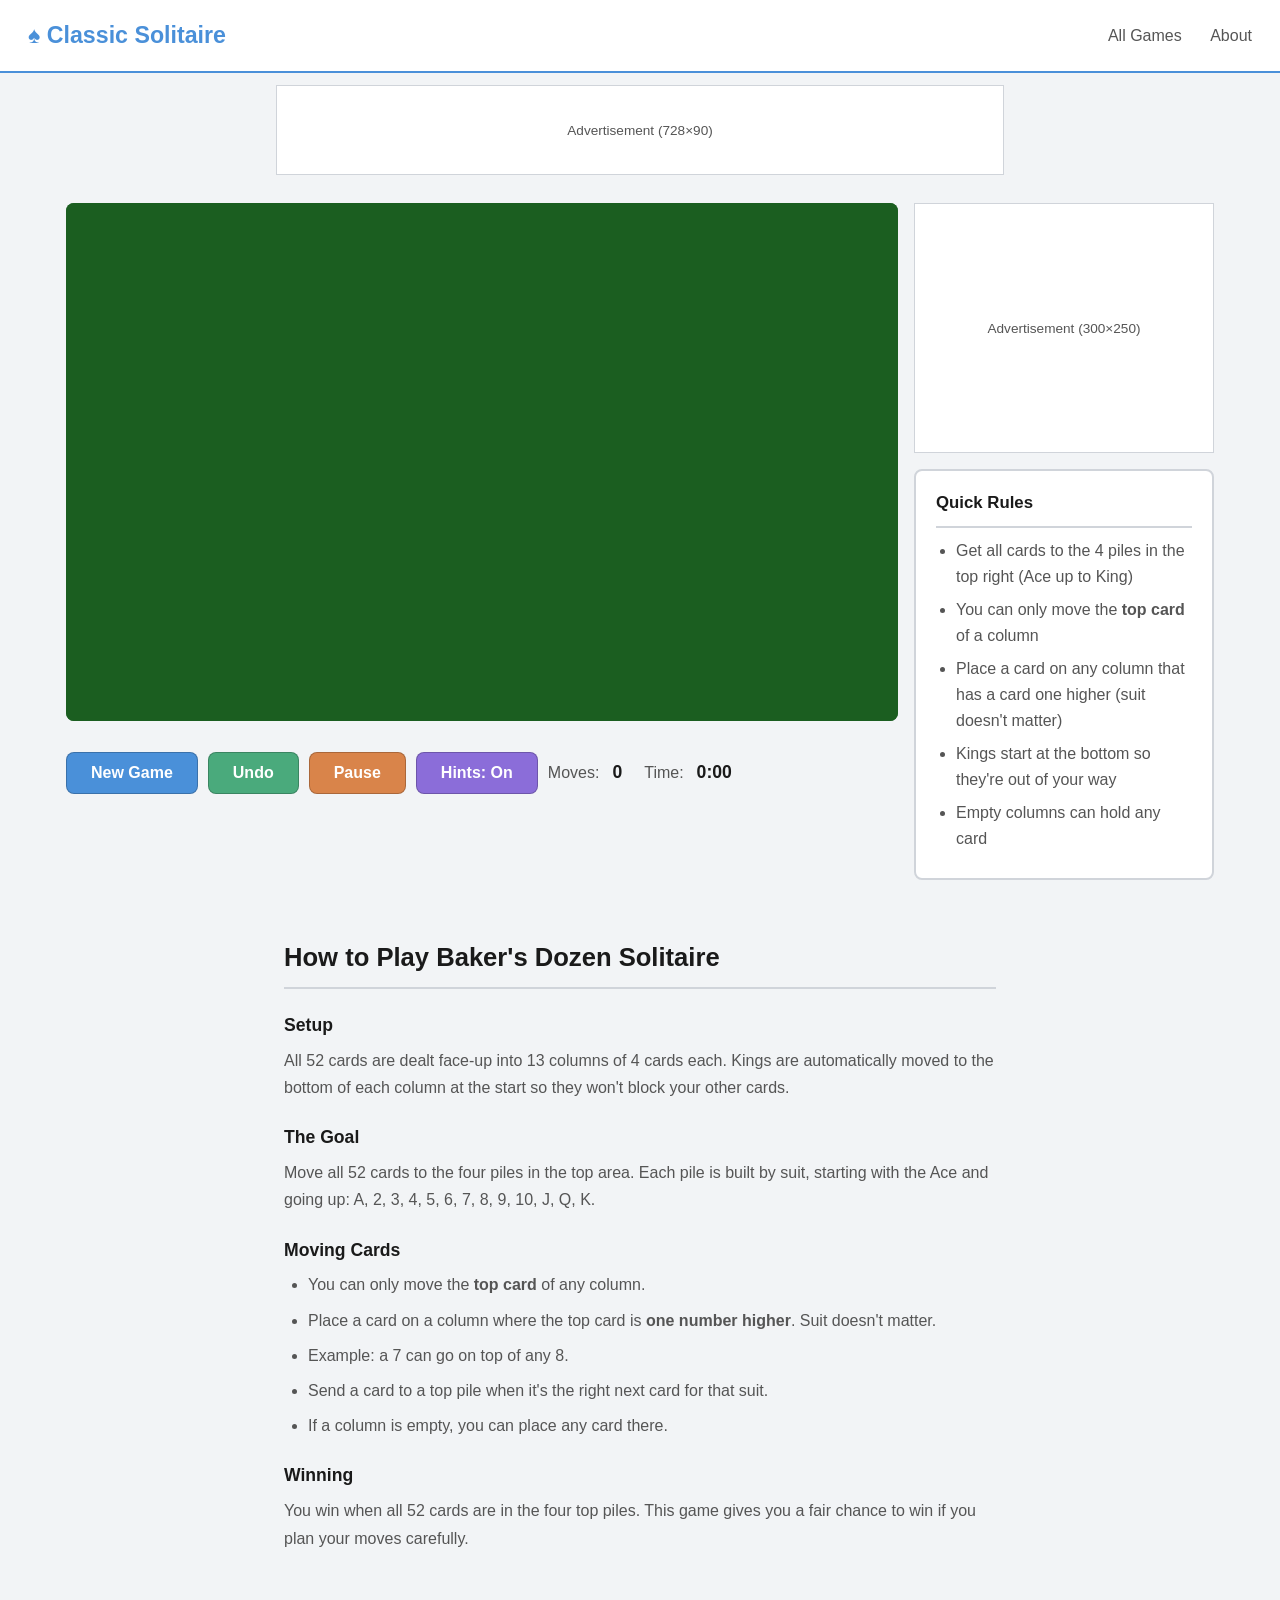
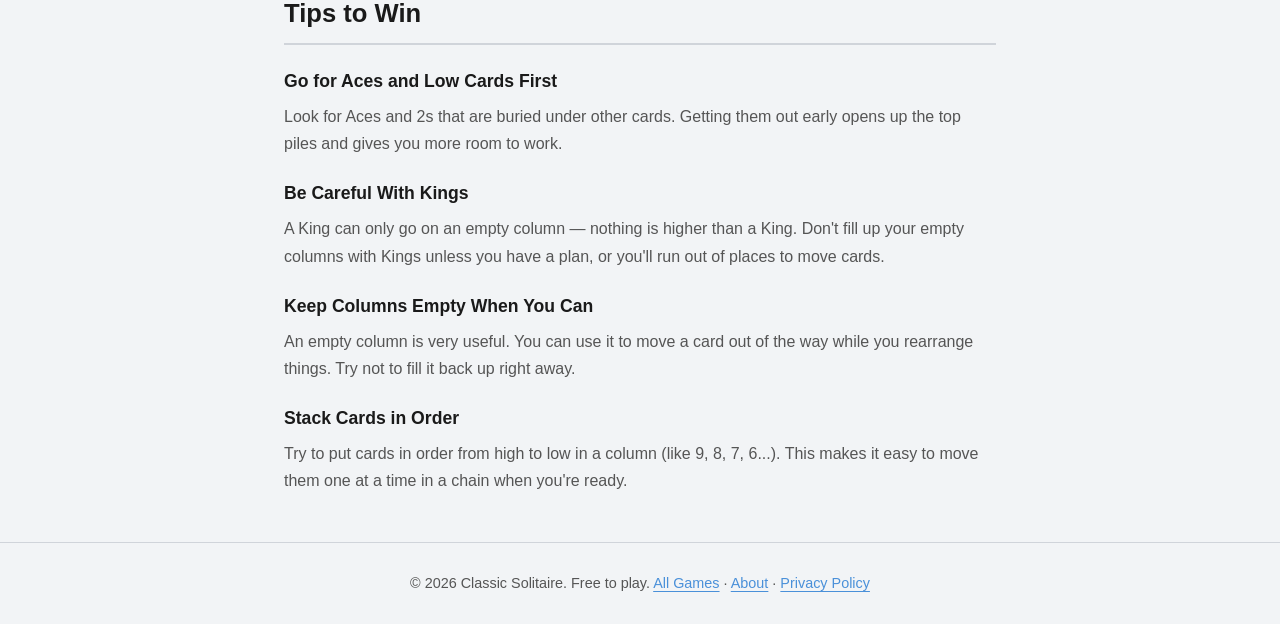
==== bakers-dozen/index.html @ 27f8fecf "Initial commit" ====
<!DOCTYPE html>
<html lang="en">
<head>
  <meta charset="UTF-8">
  <meta name="viewport" content="width=device-width, initial-scale=1.0">
  <title>Baker's Dozen Solitaire — Free Online Card Game</title>
  <meta name="description" content="Play Baker's Dozen Solitaire free online. All 52 cards are dealt face-up in 13 columns. Build foundations from Ace to King by suit. No download required.">
  <link rel="stylesheet" href="style.css">
</head>
<body>

  <header class="site-header">
    <a class="site-logo" href="/">♠ Classic Solitaire</a>
    <nav class="site-nav">
      <a href="/">All Games</a>
      <a href="/about.html">About</a>
    </nav>
  </header>

  <!-- Leaderboard ad — AdSense placement -->
  <div class="ad-leaderboard">Advertisement (728×90)</div>

  <div class="game-layout">

    <main class="game-main">
      <div class="canvas-wrapper">
        <canvas id="gameCanvas"></canvas>
        <div class="win-overlay" id="winOverlay">
          <h2>You Win! 🎉</h2>
          <p id="winStats"></p>
          <button class="btn btn-primary" id="winNewGame">Play Again</button>
        </div>
      </div>

      <div class="game-controls">
        <button class="btn btn-primary"   id="btnNew">New Game</button>
        <button class="btn btn-secondary" id="btnUndo">Undo</button>
        <button class="btn btn-secondary" id="btnPause">Pause</button>
        <button class="btn btn-secondary btn-toggle-on" id="btnHints">Hints: On</button>
        <span class="stat-label">Moves:</span>
        <span class="stat-value" id="moveCount">0</span>
        <span class="stat-label" style="margin-left:12px">Time:</span>
        <span class="stat-value" id="timer">0:00</span>
      </div>
    </main>

    <aside class="game-sidebar">

      <!-- Rectangle ad — Media.net placement -->
      <div class="ad-rectangle">Advertisement (300×250)</div>

      <div class="info-box">
        <h3>Quick Rules</h3>
        <ul>
          <li>Get all cards to the 4 piles in the top right (Ace up to King)</li>
          <li>You can only move the <strong>top card</strong> of a column</li>
          <li>Place a card on any column that has a card one higher (suit doesn't matter)</li>
          <li>Kings start at the bottom so they're out of your way</li>
          <li>Empty columns can hold any card</li>
        </ul>
      </div>

    </aside>
  </div>

  <!-- How to Play (content for SEO & AdSense) -->
  <section class="content-section">
    <h2>How to Play Baker's Dozen Solitaire</h2>

    <h3>Setup</h3>
    <p>
      All 52 cards are dealt face-up into 13 columns of 4 cards each. Kings are
      automatically moved to the bottom of each column at the start so they won't
      block your other cards.
    </p>

    <h3>The Goal</h3>
    <p>
      Move all 52 cards to the four piles in the top area. Each pile is built by suit,
      starting with the Ace and going up: A, 2, 3, 4, 5, 6, 7, 8, 9, 10, J, Q, K.
    </p>

    <h3>Moving Cards</h3>
    <ul>
      <li>You can only move the <strong>top card</strong> of any column.</li>
      <li>Place a card on a column where the top card is <strong>one number higher</strong>. Suit doesn't matter.</li>
      <li>Example: a 7 can go on top of any 8.</li>
      <li>Send a card to a top pile when it's the right next card for that suit.</li>
      <li>If a column is empty, you can place any card there.</li>
    </ul>

    <h3>Winning</h3>
    <p>
      You win when all 52 cards are in the four top piles. This game gives you a fair
      chance to win if you plan your moves carefully.
    </p>
  </section>

  <section class="content-section">
    <h2>Tips to Win</h2>

    <h3>Go for Aces and Low Cards First</h3>
    <p>
      Look for Aces and 2s that are buried under other cards. Getting them out early
      opens up the top piles and gives you more room to work.
    </p>

    <h3>Be Careful With Kings</h3>
    <p>
      A King can only go on an empty column — nothing is higher than a King. Don't
      fill up your empty columns with Kings unless you have a plan, or you'll run
      out of places to move cards.
    </p>

    <h3>Keep Columns Empty When You Can</h3>
    <p>
      An empty column is very useful. You can use it to move a card out of the way
      while you rearrange things. Try not to fill it back up right away.
    </p>

    <h3>Stack Cards in Order</h3>
    <p>
      Try to put cards in order from high to low in a column (like 9, 8, 7, 6...).
      This makes it easy to move them one at a time in a chain when you're ready.
    </p>
  </section>

  <footer class="site-footer">
    <p>
      &copy; <span id="year"></span> Classic Solitaire. Free to play.
      <a href="../">All Games</a> ·
      <a href="../about.html">About</a> ·
      <a href="../privacy.html">Privacy Policy</a>
    </p>
    <script>document.getElementById('year').textContent = new Date().getFullYear();</script>
  </footer>

  <!-- GSAP for animations -->
  <script src="https://cdnjs.cloudflare.com/ajax/libs/gsap/3.12.5/gsap.min.js"></script>
  <!-- Shared utilities -->
  <script src="../shared/cards.js"></script>
  <script src="../shared/drag-drop.js"></script>
  <!-- Game logic -->
  <script src="game.js"></script>
</body>
</html>
---- bakers-dozen/style.css ----
/* bakers-dozen/style.css */
@import url('../shared/common.css');

.game-layout {
  display: flex;
  gap: 16px;
  max-width: 1180px;
  margin: 0 auto;
  padding: 16px 16px;
  align-items: flex-start;
}

.game-main {
  flex: 1;
  min-width: 0;
}

.game-sidebar {
  flex-shrink: 0;
  width: 300px;
  display: flex;
  flex-direction: column;
  gap: 16px;
}

.canvas-wrapper {
  background: var(--felt);
  border-radius: var(--radius);
  overflow: hidden;
  width: 100%;
  position: relative;
}

#gameCanvas {
  width: 100%;
  height: auto;
  display: block;
}

.game-controls {
  margin-top: 10px;
}

/* Win overlay */
#winOverlay {
  display: none;
}

#winOverlay.visible {
  display: flex;
}

/* Sidebar info box */
.info-box {
  background: var(--surface);
  border: 2px solid var(--border);
  border-radius: var(--radius);
  padding: 18px 20px;
  font-size: 1rem;
  color: var(--text-muted);
}

.info-box h3 {
  color: var(--text);
  font-size: 1.05rem;
  margin-bottom: 10px;
  padding-bottom: 8px;
  border-bottom: 2px solid var(--border);
}

.info-box ul {
  padding-left: 20px;
}

.info-box li {
  margin-bottom: 8px;
  line-height: 1.6;
}

/* Individual button colors */
#btnUndo        { background: #4aaa7c; }
#btnUndo:hover  { background: #5aba8c; }

#btnPause       { background: #d9844a; }
#btnPause:hover { background: #e8945a; }

#btnHints       { background: #8b6dd9; }
#btnHints:hover { background: #9b7de9; }

/* Toggle: Hints off = dimmed violet */
.btn-toggle-off { background: #52407f !important; color: #b0a0d0 !important; }

/* ── Responsive ── */
@media (max-width: 900px) {
  .game-layout {
    flex-direction: column;
  }
  .game-sidebar {
    width: 100%;
    flex-direction: row;
    flex-wrap: wrap;
  }
  .info-box {
    flex: 1;
    min-width: 240px;
  }
}

@media (max-width: 520px) {
  .game-layout { padding: 8px; gap: 10px; }
}
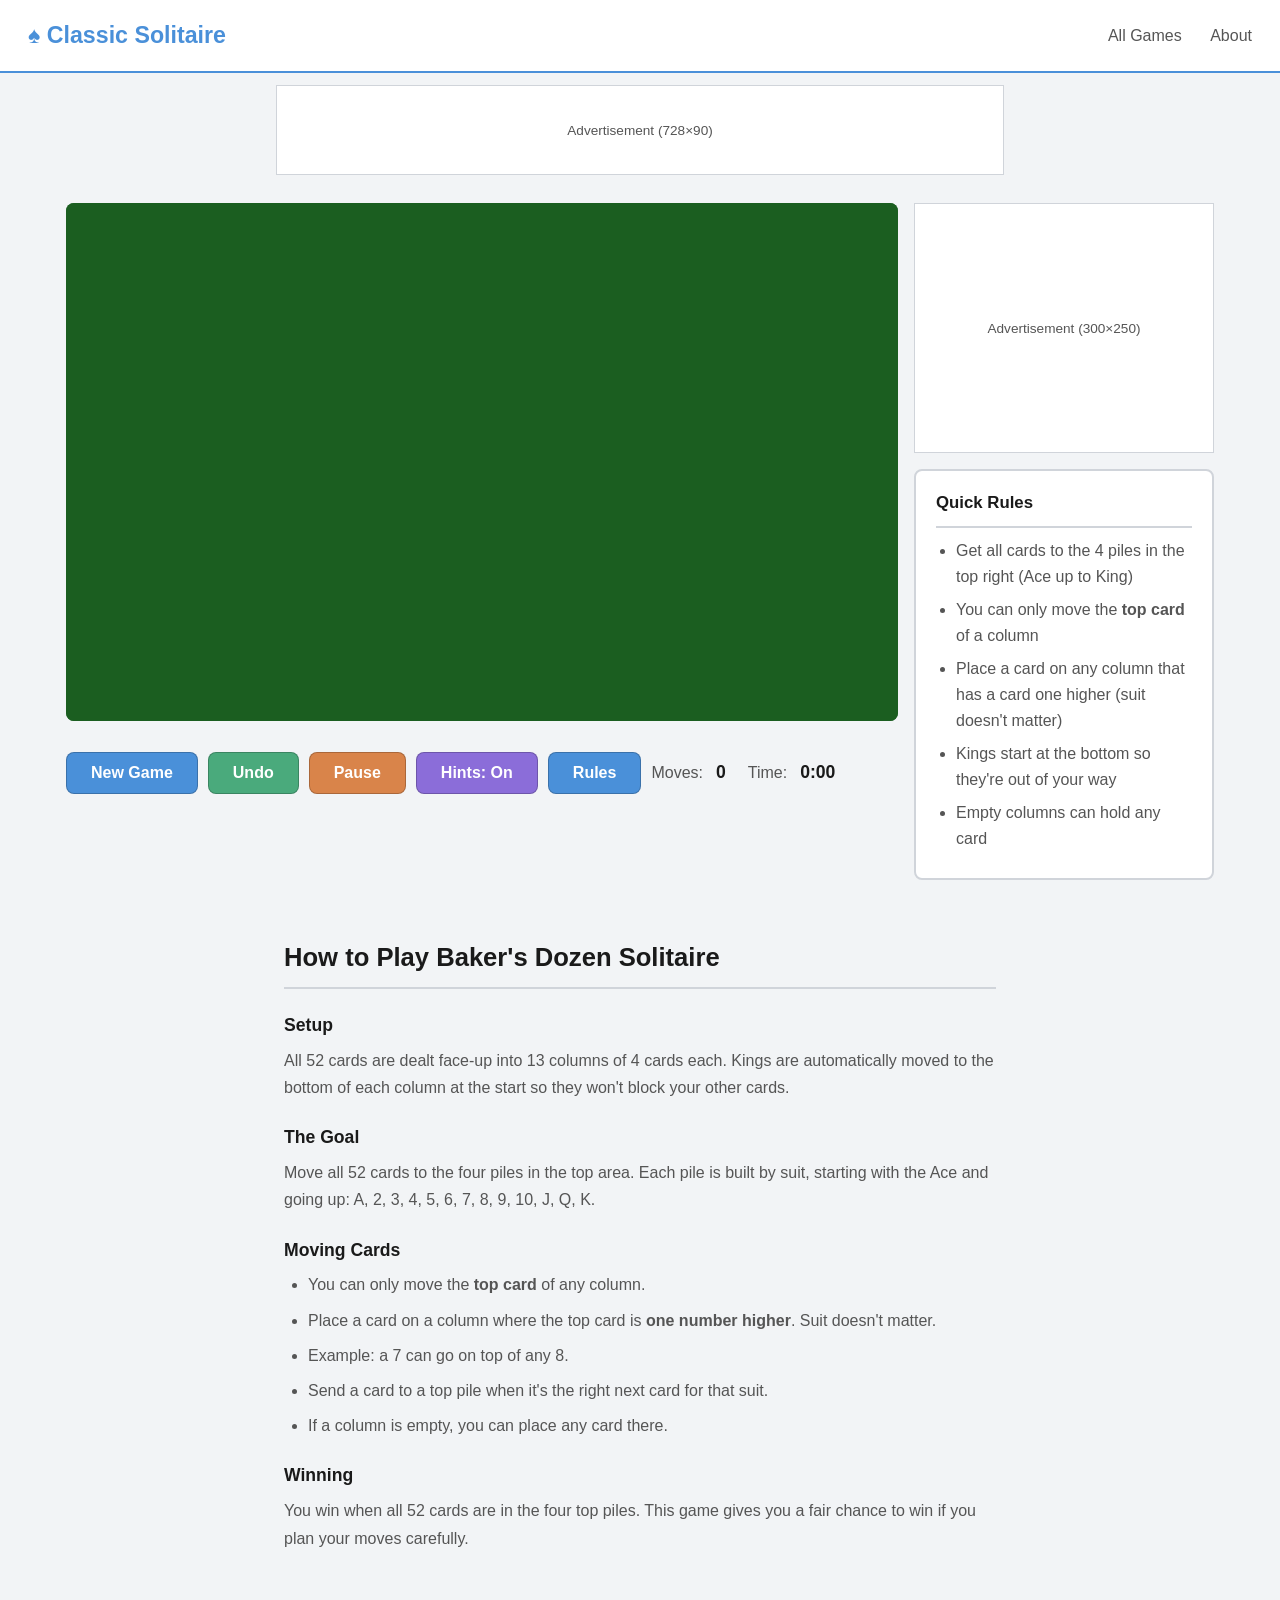
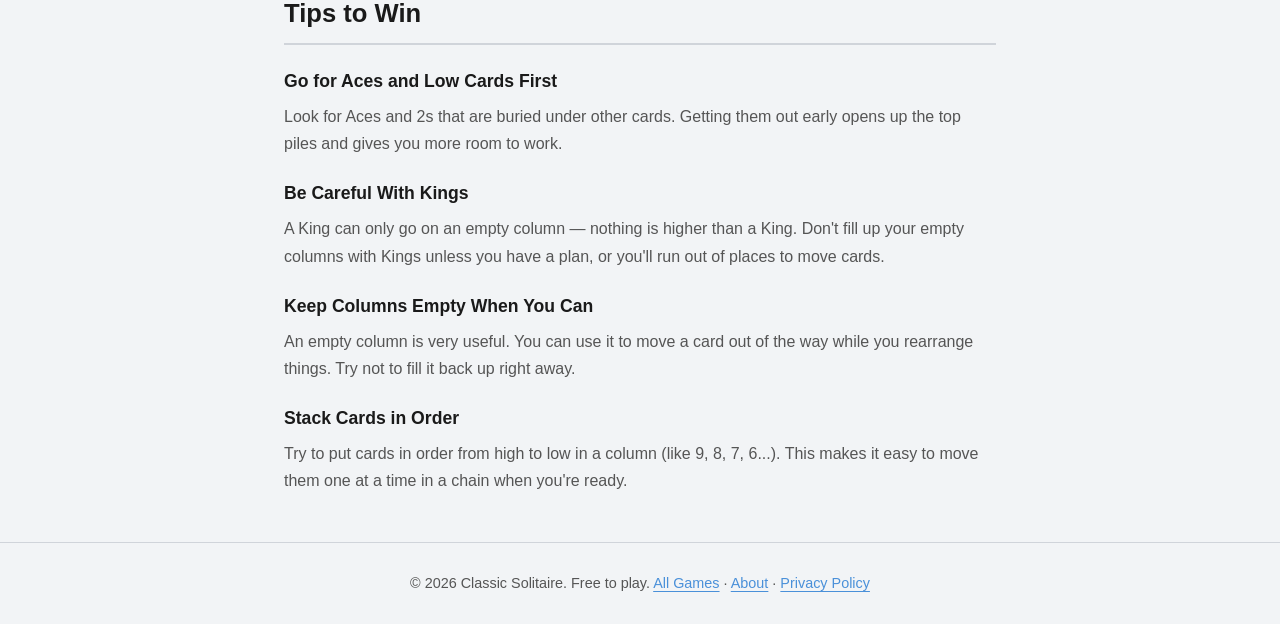
==== commit 741f8a65: "Viewport-lock mobile layout for clean card drag Eliminates scroll/drag conflict by making the game f" ====
--- a/bakers-dozen/index.html
+++ b/bakers-dozen/index.html
@@ -23,6 +23,10 @@
   <div class="game-layout">
 
     <main class="game-main">
+
+      <!-- Mobile banner ad — above canvas, hidden on desktop -->
+      <div class="ad-mobile">Advertisement (320×50)</div>
+
       <div class="canvas-wrapper">
         <canvas id="gameCanvas"></canvas>
         <div class="win-overlay" id="winOverlay">
@@ -37,11 +41,28 @@
         <button class="btn btn-secondary" id="btnUndo">Undo</button>
         <button class="btn btn-secondary" id="btnPause">Pause</button>
         <button class="btn btn-secondary btn-toggle-on" id="btnHints">Hints: On</button>
+        <button class="btn btn-secondary" id="btnRules">Rules</button>
         <span class="stat-label">Moves:</span>
         <span class="stat-value" id="moveCount">0</span>
         <span class="stat-label" style="margin-left:12px">Time:</span>
         <span class="stat-value" id="timer">0:00</span>
       </div>
+
+      <!-- Mobile banner ad — below controls, hidden on desktop -->
+      <div class="ad-mobile">Advertisement (320×50)</div>
+
+      <!-- Quick rules shown below game on mobile (sidebar hidden on mobile) -->
+      <div class="info-box info-box-mobile" style="display:none">
+        <h3>Quick Rules</h3>
+        <ul>
+          <li>Get all cards to the 4 piles in the top right (Ace up to King)</li>
+          <li>You can only move the <strong>top card</strong> of a column</li>
+          <li>Place a card on any column that has a card one higher (suit doesn't matter)</li>
+          <li>Kings start at the bottom so they're out of your way</li>
+          <li>Empty columns can hold any card</li>
+        </ul>
+      </div>
+
     </main>
 
     <aside class="game-sidebar">
@@ -135,6 +156,36 @@
     <script>document.getElementById('year').textContent = new Date().getFullYear();</script>
   </footer>
 
+  <!-- Rules modal -->
+  <div class="rules-modal" id="rulesModal">
+    <div class="rules-modal-box">
+      <button class="rules-modal-close" id="btnRulesClose">✕</button>
+      <h3>Quick Rules</h3>
+      <ul>
+        <li>Move all 52 cards to the 4 piles (top right), Ace up to King by suit</li>
+        <li>Only the <strong>top card</strong> of each column can be moved</li>
+        <li>Place a card on any column whose top card is <strong>one rank higher</strong> — suit doesn't matter</li>
+        <li>Kings start at the bottom of their column so they're out of the way</li>
+        <li>Empty columns accept any card</li>
+        <li>Double-tap the top card to send it to a foundation automatically</li>
+      </ul>
+    </div>
+  </div>
+
+  <!-- Rules modal wiring -->
+  <script>
+    (function () {
+      var modal  = document.getElementById('rulesModal');
+      var btnOpen  = document.getElementById('btnRules');
+      var btnClose = document.getElementById('btnRulesClose');
+      btnOpen.addEventListener('click',  function () { modal.classList.add('open'); });
+      btnClose.addEventListener('click', function () { modal.classList.remove('open'); });
+      modal.addEventListener('click', function (e) {
+        if (e.target === modal) modal.classList.remove('open');
+      });
+    }());
+  </script>
+
   <!-- GSAP for animations -->
   <script src="https://cdnjs.cloudflare.com/ajax/libs/gsap/3.12.5/gsap.min.js"></script>
   <!-- Shared utilities -->
--- a/bakers-dozen/style.css
+++ b/bakers-dozen/style.css
@@ -106,6 +106,116 @@
   }
 }
 
-@media (max-width: 520px) {
-  .game-layout { padding: 8px; gap: 10px; }
-}
+@media (max-width: 680px) {
+  /* ── Viewport-lock: game fills the screen, nothing to scroll ── */
+  /* This lets us restore touch-action:none for lag-free card drag.    */
+  html, body {
+    height: 100%;
+    overflow: hidden;
+  }
+
+  /* Body becomes a flex column: header + game area */
+  body {
+    display: flex;
+    flex-direction: column;
+  }
+
+  /* Hide desktop/SEO content that sits below the game */
+  .ad-leaderboard  { display: none !important; }
+  .content-section { display: none; }
+  .site-footer     { display: none; }
+
+  /* Game layout fills remaining body height */
+  .game-layout {
+    flex: 1;
+    min-height: 0;
+    padding: 0;
+    gap: 0;
+    overflow: hidden;
+  }
+
+  .game-sidebar { display: none; }
+
+  /* game-main stacks vertically and fills game-layout */
+  .game-main {
+    flex: 1;
+    min-height: 0;
+    display: flex;
+    flex-direction: column;
+    overflow: hidden;
+  }
+
+  /* Controls pinned above canvas */
+  .game-controls {
+    order: -1;
+    flex-shrink: 0;
+    margin-top: 0;
+    padding: 6px 8px;
+  }
+
+  /* Canvas wrapper fills all remaining space */
+  .canvas-wrapper {
+    flex: 1;
+    min-height: 0;
+    overflow: hidden;
+    border-radius: 0;
+  }
+
+  /* Hide mobile ads + inline rules (rules now in modal) */
+  .ad-mobile      { display: none; }
+  .info-box-mobile { display: none !important; }
+}
+
+/* ── Rules modal ─────────────────────────────────────────────────────────── */
+.rules-modal {
+  display: none;
+  position: fixed;
+  inset: 0;
+  background: rgba(0, 0, 0, 0.55);
+  z-index: 200;
+  align-items: center;
+  justify-content: center;
+  padding: 20px;
+}
+.rules-modal.open { display: flex; }
+
+.rules-modal-box {
+  background: var(--surface);
+  border-radius: 12px;
+  padding: 20px 20px 16px;
+  max-width: 320px;
+  width: 100%;
+  position: relative;
+  box-shadow: 0 8px 32px rgba(0, 0, 0, 0.25);
+}
+
+.rules-modal-box h3 {
+  margin: 0 0 12px;
+  font-size: 1.05rem;
+  color: var(--text);
+}
+
+.rules-modal-box ul {
+  padding-left: 18px;
+  margin: 0;
+  color: var(--text-muted);
+}
+
+.rules-modal-box li {
+  margin-bottom: 8px;
+  line-height: 1.5;
+  font-size: 0.9rem;
+}
+
+.rules-modal-close {
+  position: absolute;
+  top: 8px;
+  right: 10px;
+  background: none;
+  border: none;
+  font-size: 1.1rem;
+  cursor: pointer;
+  color: var(--text-muted);
+  padding: 4px 8px;
+  line-height: 1;
+}
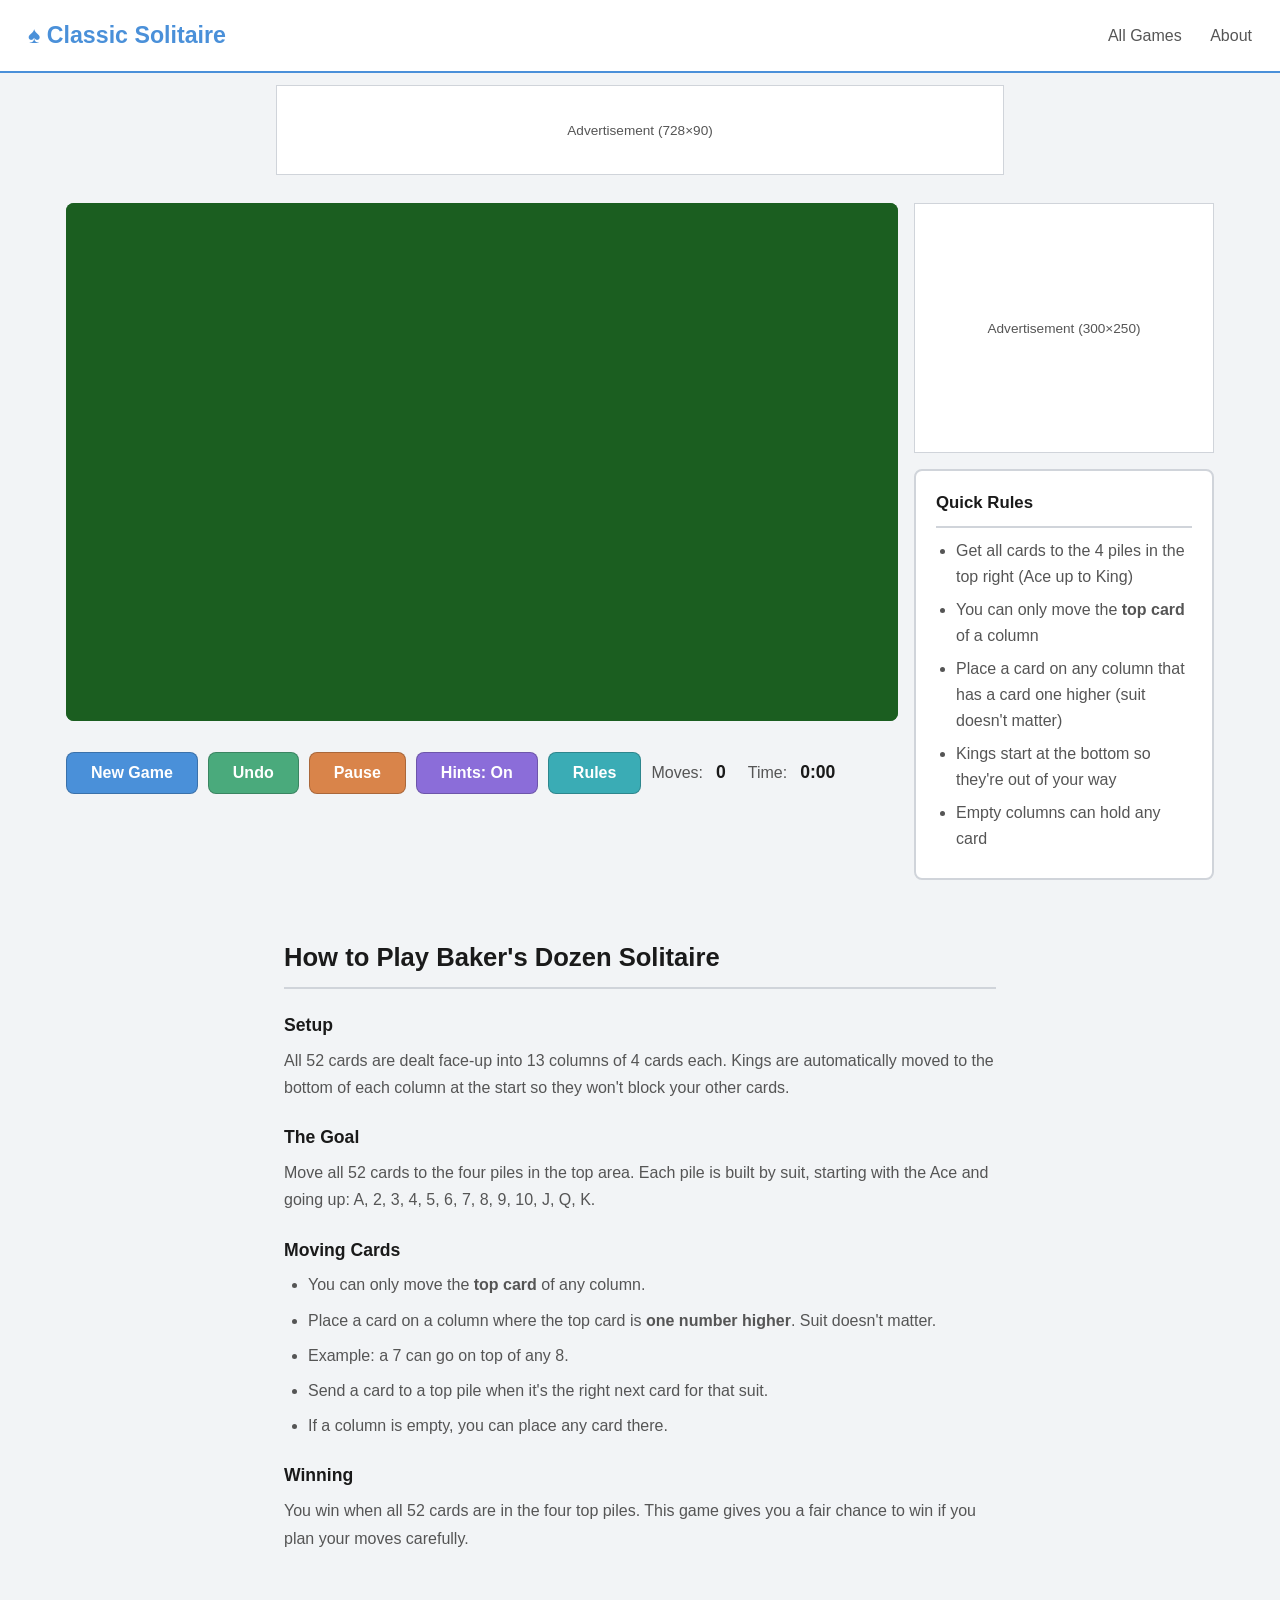
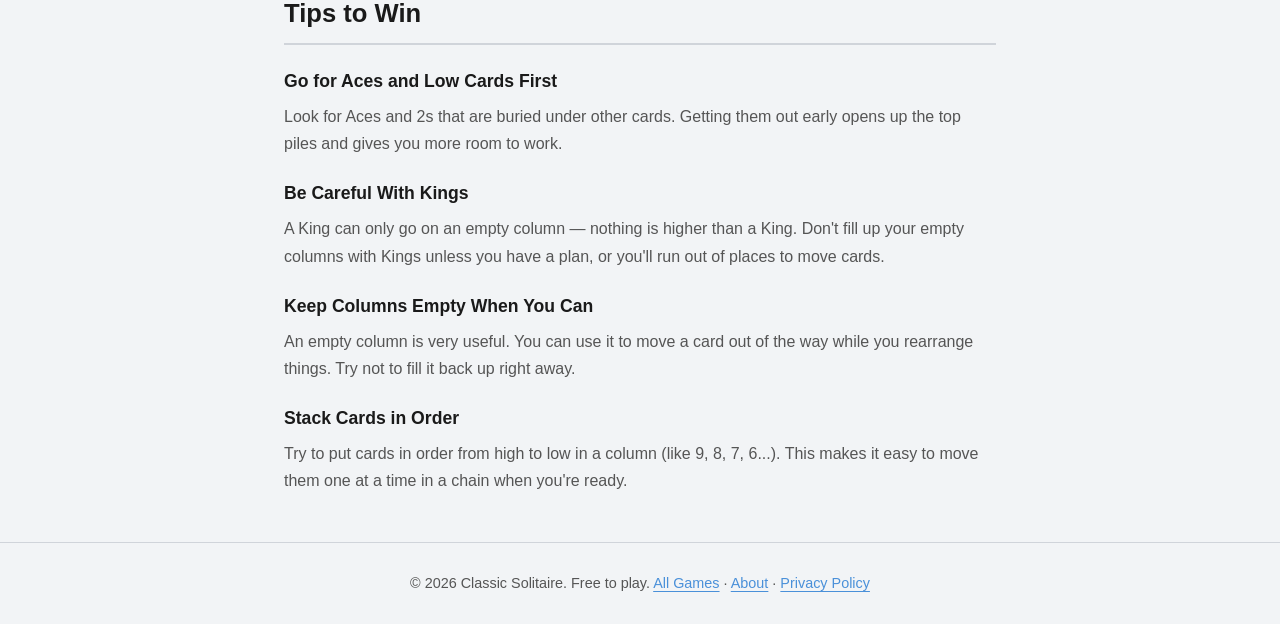
==== commit 18b767f3: "AdSense readiness: nav, contact, sitemap, canonical tags Navigation - index.html: add Klondike and F" ====
--- a/bakers-dozen/index.html
+++ b/bakers-dozen/index.html
@@ -6,14 +6,15 @@
   <title>Baker's Dozen Solitaire — Free Online Card Game</title>
   <meta name="description" content="Play Baker's Dozen Solitaire free online. All 52 cards are dealt face-up in 13 columns. Build foundations from Ace to King by suit. No download required.">
   <link rel="stylesheet" href="style.css">
+  <link rel="canonical" href="https://classicsolitaire.com/bakers-dozen/">
 </head>
 <body>
 
   <header class="site-header">
-    <a class="site-logo" href="/">♠ Classic Solitaire</a>
+    <a class="site-logo" href="../">♠ Classic Solitaire</a>
     <nav class="site-nav">
-      <a href="/">All Games</a>
-      <a href="/about.html">About</a>
+      <a href="../">All Games</a>
+      <a href="../about.html">About</a>
     </nav>
   </header>
 
--- a/bakers-dozen/style.css
+++ b/bakers-dozen/style.css
@@ -87,6 +87,9 @@
 #btnHints       { background: #8b6dd9; }
 #btnHints:hover { background: #9b7de9; }
 
+#btnRules       { background: #3aacb5; }
+#btnRules:hover { background: #4abcc5; }
+
 /* Toggle: Hints off = dimmed violet */
 .btn-toggle-off { background: #52407f !important; color: #b0a0d0 !important; }
 
@@ -161,8 +164,13 @@
     border-radius: 0;
   }
 
-  /* Hide mobile ads + inline rules (rules now in modal) */
-  .ad-mobile      { display: none; }
+  /* Top ad banner sits between controls and canvas */
+  .ad-mobile           { display: none; }   /* hide both by default */
+  .game-main > .ad-mobile:first-child {     /* then show only the first one */
+    display: flex;
+    flex-shrink: 0;
+    /* order: 0 keeps it after controls (order:-1) and before canvas-wrapper (order:0 in DOM) */
+  }
   .info-box-mobile { display: none !important; }
 }
 
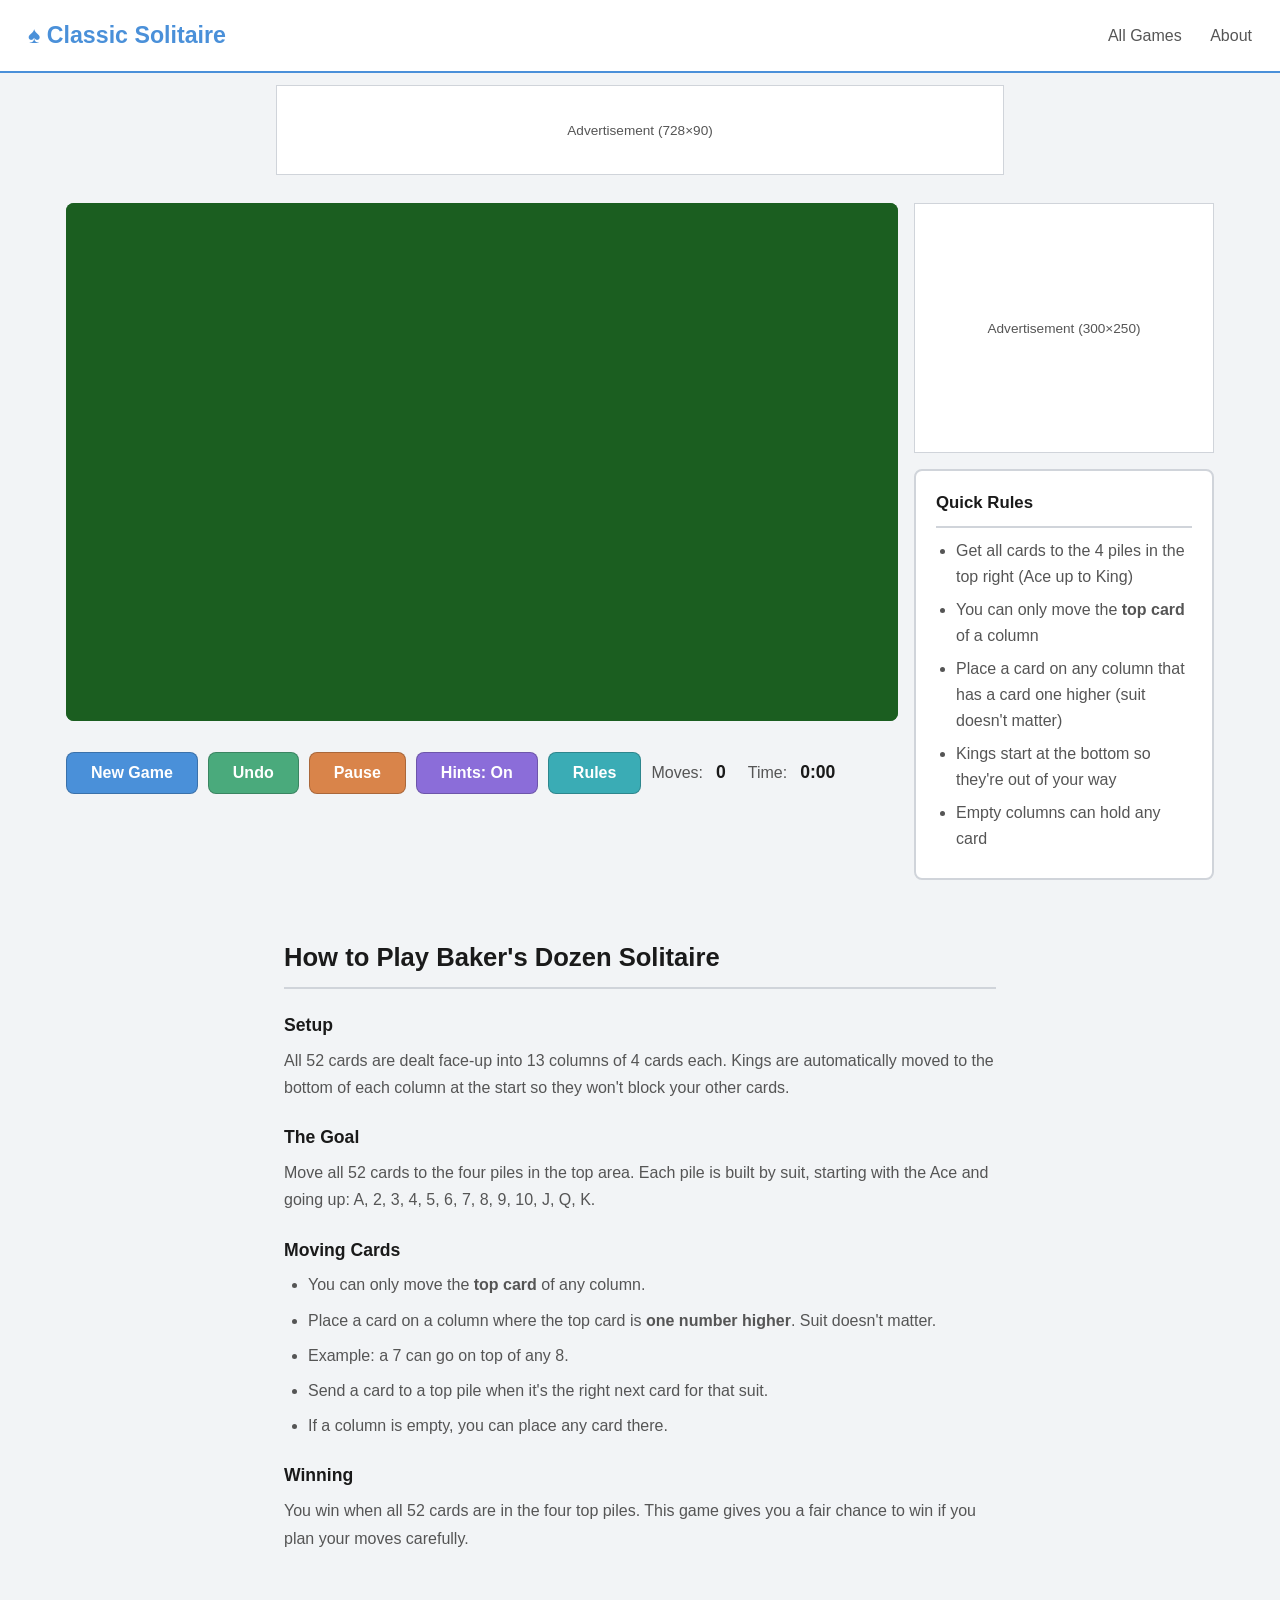
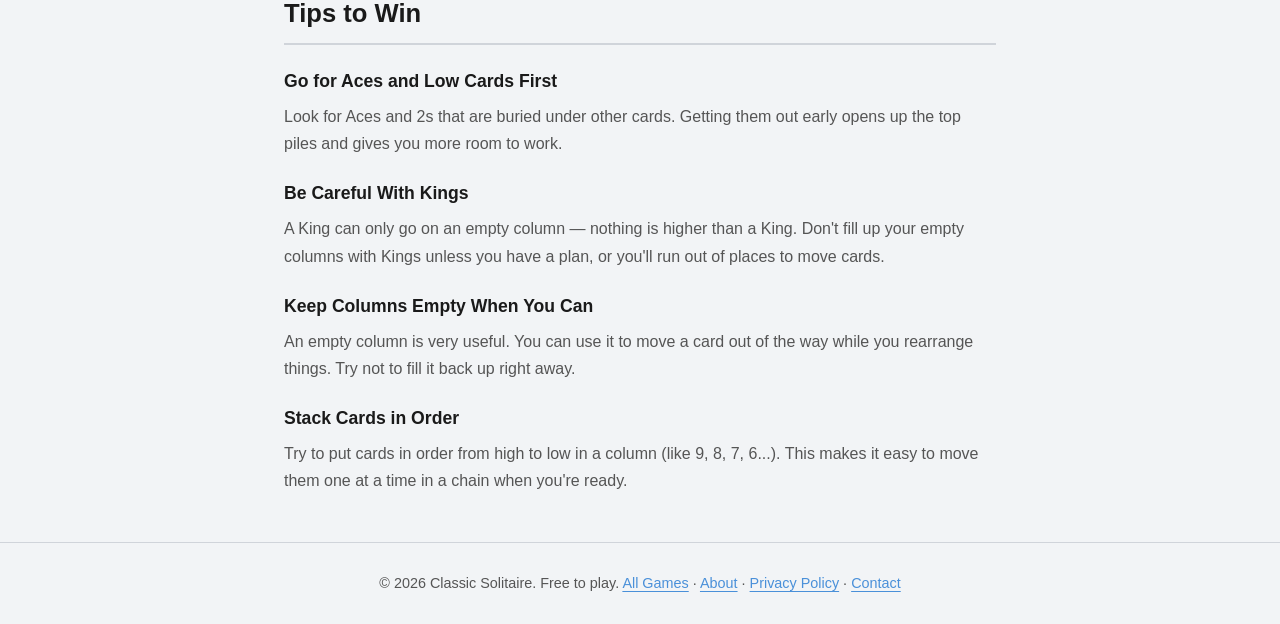
==== commit 264c5d3b: "Add contact email to About page and all footers Co-Authored-By: Claude Sonnet 4.6 <noreply@anthropic" ====
--- a/bakers-dozen/index.html
+++ b/bakers-dozen/index.html
@@ -152,7 +152,8 @@
       &copy; <span id="year"></span> Classic Solitaire. Free to play.
       <a href="../">All Games</a> ·
       <a href="../about.html">About</a> ·
-      <a href="../privacy.html">Privacy Policy</a>
+      <a href="../privacy.html">Privacy Policy</a> ·
+      <a href="mailto:contact.playsolitairedaily@gmail.com">Contact</a>
     </p>
     <script>document.getElementById('year').textContent = new Date().getFullYear();</script>
   </footer>
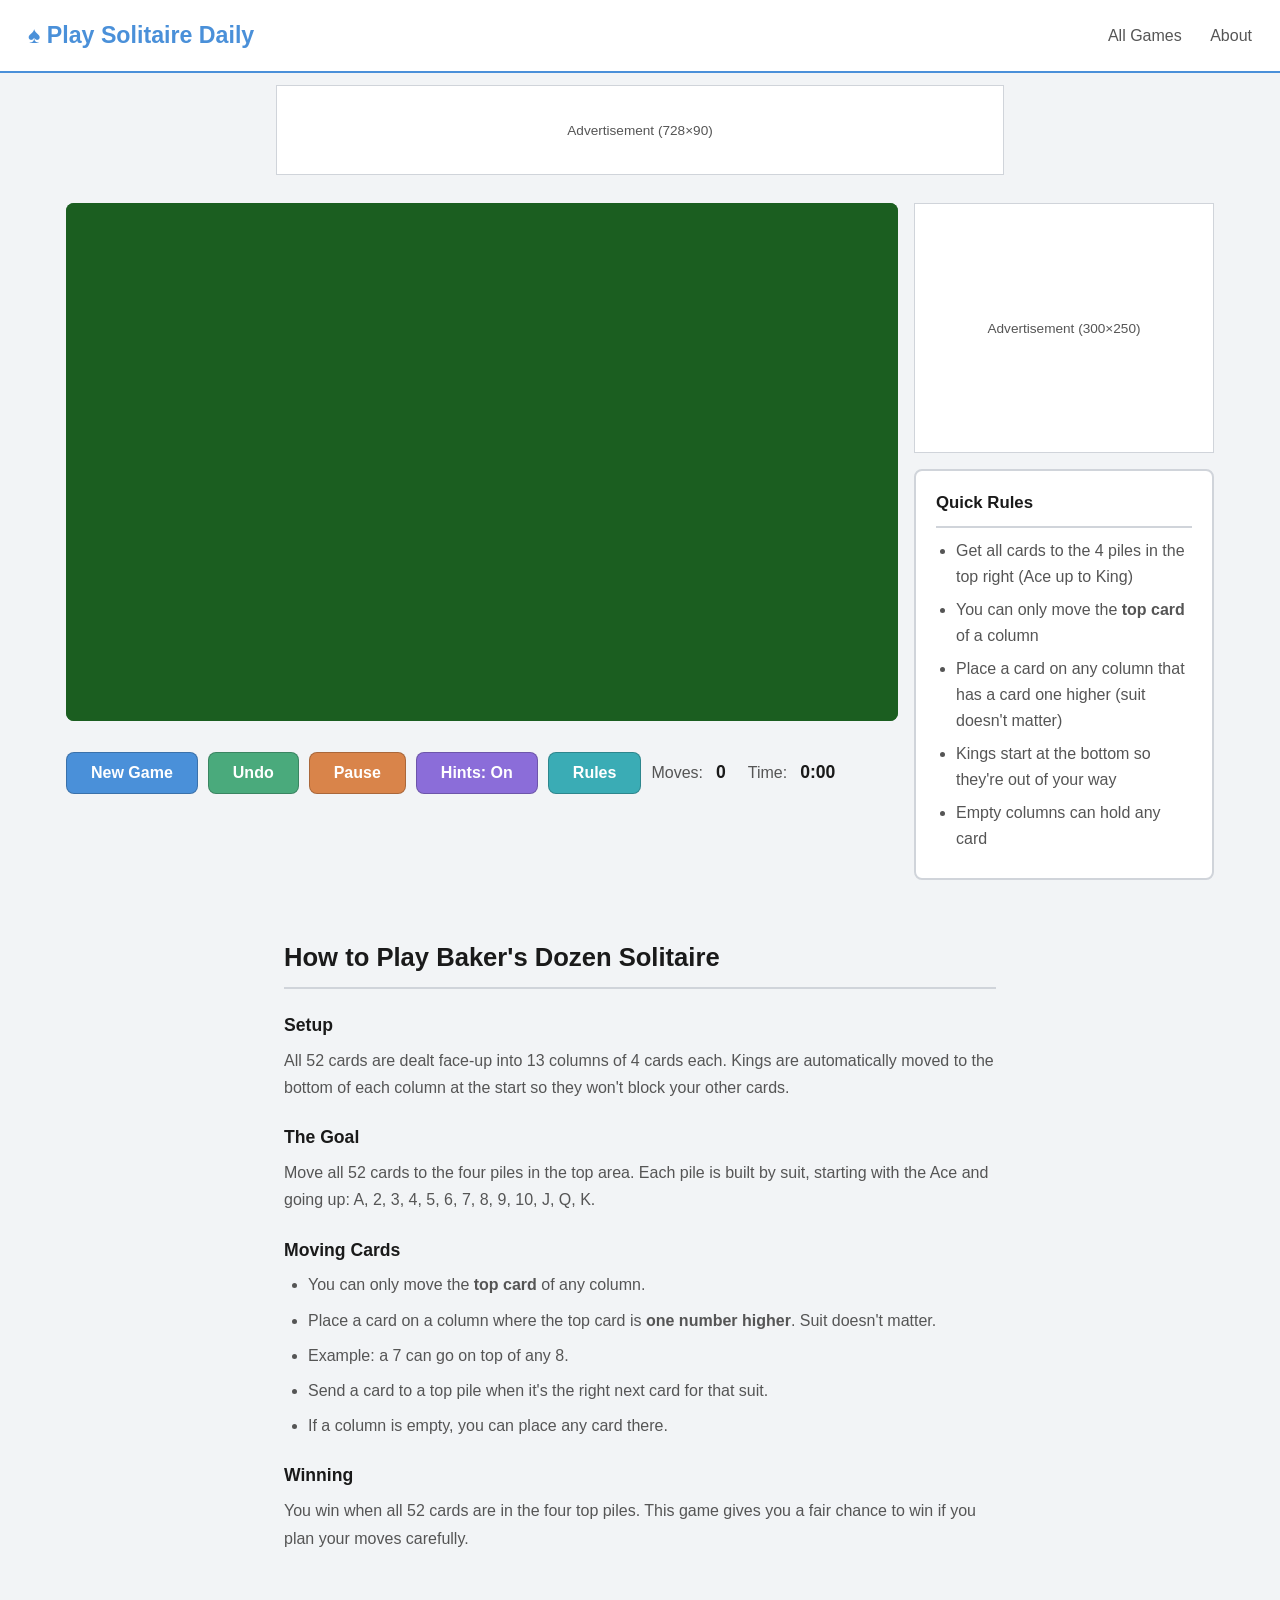
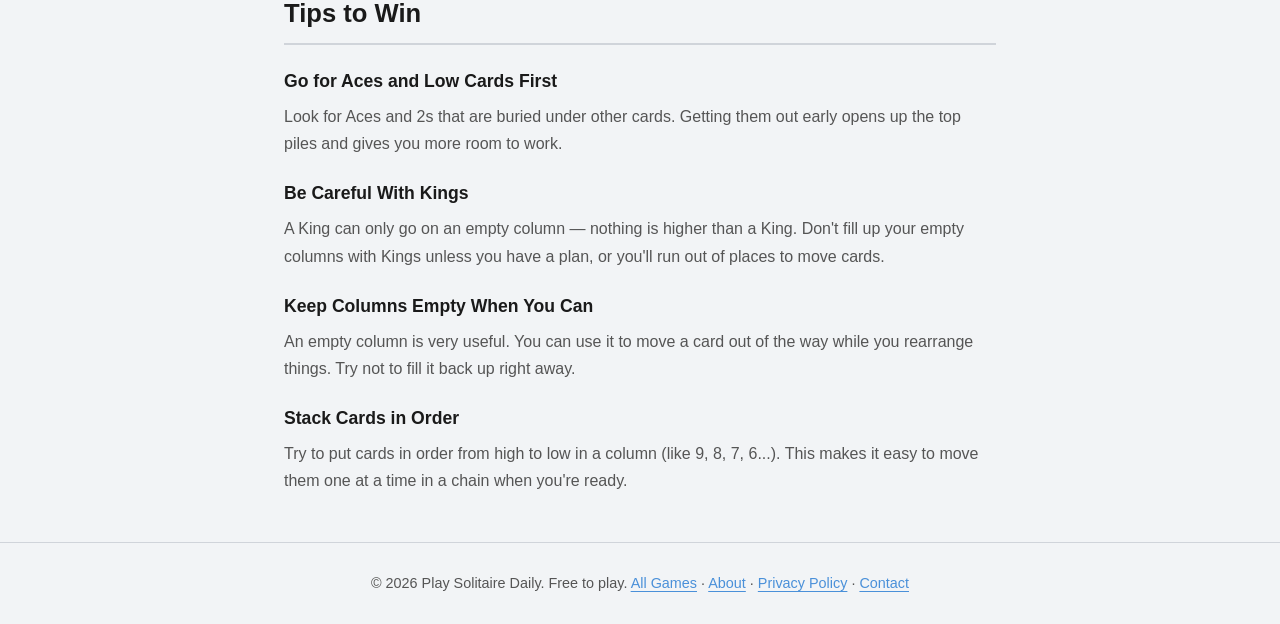
==== commit 7d676b7f: "Rename site to Play Solitaire Daily across all pages Updates header logo, title tags, meta descripti" ====
--- a/bakers-dozen/index.html
+++ b/bakers-dozen/index.html
@@ -11,7 +11,7 @@
 <body>
 
   <header class="site-header">
-    <a class="site-logo" href="../">♠ Classic Solitaire</a>
+    <a class="site-logo" href="../">♠ Play Solitaire Daily</a>
     <nav class="site-nav">
       <a href="../">All Games</a>
       <a href="../about.html">About</a>
@@ -149,7 +149,7 @@
 
   <footer class="site-footer">
     <p>
-      &copy; <span id="year"></span> Classic Solitaire. Free to play.
+      &copy; <span id="year"></span> Play Solitaire Daily. Free to play.
       <a href="../">All Games</a> ·
       <a href="../about.html">About</a> ·
       <a href="../privacy.html">Privacy Policy</a> ·
